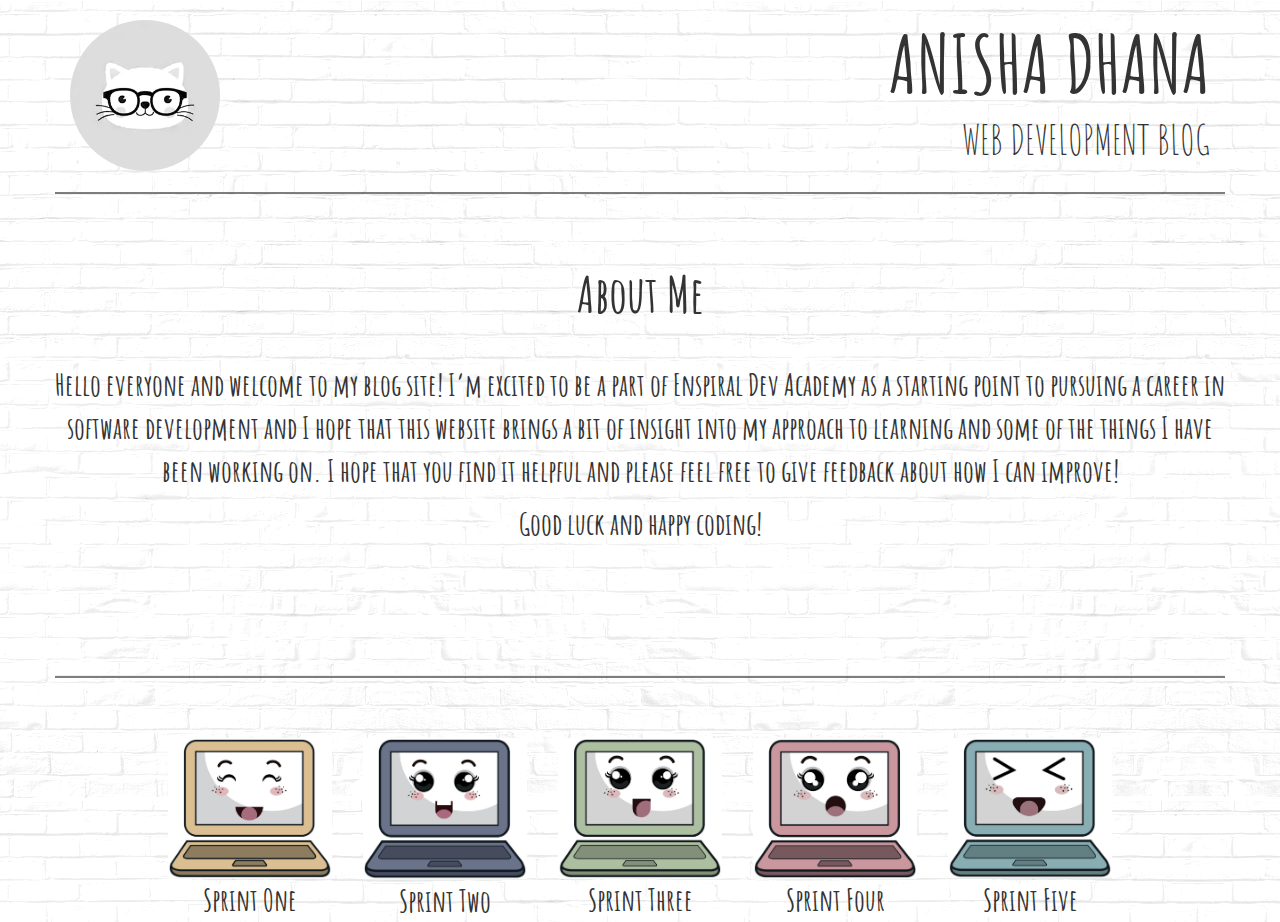
==== index.html @ 3fe773cd "skip to page buttons" ====
<!DOCTYPE html>
<html lang='en'>
    
    <head>
        <meta charset="utf-8">
        <title>Anisha's Blog Site</title>
        <link rel="stylesheet" href="css/bootstrap.css">
        <link rel="stylesheet" href="css/style.css">
        <link rel="stylesheet" href="https://fonts.googleapis.com/css?family=Amatic+SC" >
    </head>

    <body>
        <div class="container">

            <div class="row">
                <div class="col-md-6">
                    <a href="index.html"> <img class="round-img title-logo img-responsive" src="images/logo.png" width="150" height="150" alt="cute cat cartoon"></a>
                </div>
                <div class="col-md-6 text-right text-uppercase">
                    <h1 class="title-super">Anisha Dhana</h1>
                    <h4 class="subtitle">Web Development Blog</h4>
                </div>
            </div>

            <div class="row">
                <hr class="rule">
            </div>

            <div class="row text-center">
                <h2>About Me</h2>
                <p>
                    Hello everyone and welcome to my blog site!  I’m excited to be a part of Enspiral Dev Academy as a starting point to pursuing a career in software development and I hope that this website brings a bit of insight into my approach to learning and some of the things I have been working on.  I hope that you find it helpful and please feel free to give feedback about how I can improve!
                <p id="about-me">Good luck and happy coding!</p>
                </p>
            </div>

            <div class="row">
                <hr class="bottom-rule">
            </div>

            <div class="row text-center">
                <div class="col-md-2 col-md-offset-1">
                        <a href="blog/sprint1-cultural.html">
                            <figure class="icon">
                                <img class="img-responsive" src="images/Sprint-1.png" alt="Sprint 1" />
                                <figcaption class="caption">Sprint One</figcaption>
                            </figure>
                        </a>
                </div>
                <div class="col-md-2">
                        <a href="blog/sprint2-technical.html">
                            <figure class="icon">
                                <img class="img-responsive" src="images/Sprint-2.png" alt="Sprint 2" />
                                <figcaption class="caption">Sprint Two</figcaption>
                            </figure>
                        </a>

                </div>
                <div class="col-md-2">
                        <a href="blog/sprint3-technical.html">
                            <figure class="icon">
                                <img class="img-responsive" src="images/Sprint-3.png" alt="Sprint 3" />
                                <figcaption class="caption">Sprint Three</figcaption>
                            </figure>
                        </a>
                </div>
                <div class="col-md-2">
                        <a href="blog/sprint4-technical.html">
                            <figure class="icon">
                                <img class="img-responsive" src="images/Sprint-4.png" alt="Sprint 4" />
                                <figcaption class="caption">Sprint Four</figcaption>
                            </figure>
                        </a>
                </div>

            
                <div class="col-md-2">
                        <a href="blog/sprint5-technical.html">
                            <figure class="icon">
                                <img class="img-responsive" src="images/Sprint-5.png" alt="Sprint 5" />
                                <figcaption class="caption">Sprint Five</figcaption>
                            </figure>
                        </a>
                </div>
            </div>



        </div>

    </body>
    
  



</html>
---- css/style.css ----
body {
    background-image: url("../images/background.png");
    font-family: 'Amatic SC', cursive;
    
}

.rule {
    height: 2px;
    border: none;
    background-color: #333333a1;
}

.bottom-rule {
    height: 2px;
    border; none;
    background-color: #333333a1;
    margin-top: 80px;
    margin-bottom: 60px;
}

.round-img {
    border-radius: 50%
}

.title-super {
    font-size: 80px;
    font-weight: 600;
}

.subtitle {
    font-size: 40px;
    font-weight: 400;
}

.title-logo {
    margin-top: 20px
}


.icon img {
    display: block;
    max-width: 100%;
    height: auto;
    color: black;
    }

.caption {
    color: #333333;
    font-size: 30px;
    font-weight: 800;
}

.home-logo {
    color: #333333;
    font-size: 25px;
    font-weight: 800;
    position: absolute;
    left: 75px;
    bottom: 5px;
}

h2 {
    font-size: 50px;
    font-weight: 700;
    line-height: 120px;
}

h3 {
    font-size: 35px;
    font-weight: 600;
    line-height: 170px;
}

p {
    font-size: 30px;
    font-weight: 600;
}

.border {
    border: solid #333333;
    padding: 20px;
    margin-top: 40px;
}

.example {
    font-size: 23px;
    font-weight: 1000;
    margin-top: 10px;
    width: 400px;
    margin-left: 77px;
}

.code-font {
    color: #333333;
    background-color: #b3acac69;
    padding-left: 4px;
    padding-right: 4px;
    font-size: 70%;
    font-weight: 300;
}

#space-image {
    margin-bottom: 70px;
}

.code-screenshot {
    border: solid #333333;
    padding: 5px;
    margin: 40px;
}

ul {
    font-size: 30px;
    margin: 30px;
    font-weight: 600;
    list-style-position: inside;
    text-indent: 20%
    ;
}

#fixed-cat {
    position: fixed;
    bottom: 20px;
    right: 35px;
}

#fixed-logo {
    color: #333333;
    font-size: 22px;
    font-weight: 800;
    position: absolute;
    left: 35px;
    top: 90px;
}

.move-up {
    border: solid #333333;
    padding: 5px;
    margin-top: 15px;
    margin-bottom: 60px;
}

#about-me {
    margin-bottom: 30px;
    margin-bottom: 50px;
}

.back-to-top {
    font-size: 28px;
    font-weight: 800;
    margin-top: 70px;
    color: #333333a1
}

a {
    color: #333333
}

.page-button {
    font-size: 28px;
    font-weight: 800;
    color: #333333a1
}
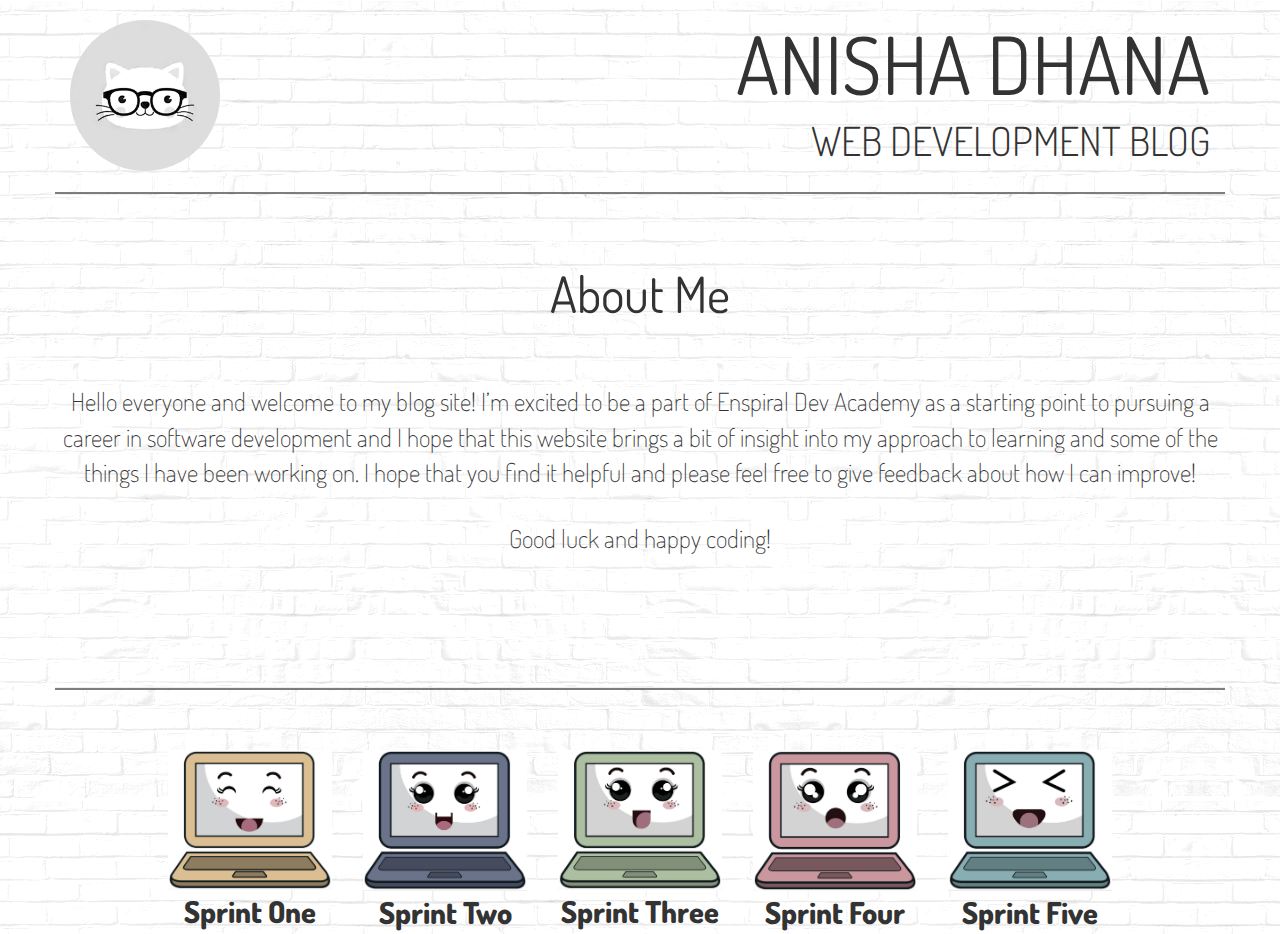
==== commit 2c5e5f31: "change font" ====
--- a/index.html
+++ b/index.html
@@ -3,10 +3,12 @@
     
     <head>
         <meta charset="utf-8">
+        <meta name="viewport" content="width=device-width, initial-scale=1.0">
+        <meta http-equiv="X-UA-Compatible" content="ie=edge">
         <title>Anisha's Blog Site</title>
         <link rel="stylesheet" href="css/bootstrap.css">
         <link rel="stylesheet" href="css/style.css">
-        <link rel="stylesheet" href="https://fonts.googleapis.com/css?family=Amatic+SC" >
+        <link rel="stylesheet" href="https://fonts.googleapis.com/css?family=Dosis">
     </head>
 
     <body>
@@ -89,9 +91,5 @@
         </div>
 
     </body>
-    
-  
-
-
 
 </html>--- a/css/style.css
+++ b/css/style.css
@@ -1,7 +1,6 @@
 body {
     background-image: url("../images/background.png");
-    font-family: 'Amatic SC', cursive;
-    
+    font-family: 'Dosis', sans-serif;
 }
 
 .rule {
@@ -24,12 +23,12 @@
 
 .title-super {
     font-size: 80px;
-    font-weight: 600;
+    font-weight: 400;
 }
 
 .subtitle {
     font-size: 40px;
-    font-weight: 400;
+    font-weight: 300;
 }
 
 .title-logo {
@@ -53,27 +52,29 @@
 .home-logo {
     color: #333333;
     font-size: 25px;
-    font-weight: 800;
+    font-weight: 300;
     position: absolute;
-    left: 75px;
+    left: 62px;
     bottom: 5px;
 }
 
 h2 {
     font-size: 50px;
-    font-weight: 700;
+    font-weight: 400;
     line-height: 120px;
 }
 
 h3 {
     font-size: 35px;
-    font-weight: 600;
+    font-weight: 300;
     line-height: 170px;
 }
 
 p {
-    font-size: 30px;
-    font-weight: 600;
+    font-size: 25px;
+    font-weight: 200;
+    margin-top: 30px;
+    margin-bottom: 30px;
 }
 
 .border {
@@ -110,9 +111,9 @@
 }
 
 ul {
-    font-size: 30px;
+    font-size: 25px;
     margin: 30px;
-    font-weight: 600;
+    font-weight: 200;
     list-style-position: inside;
     text-indent: 20%
     ;
@@ -126,11 +127,11 @@
 
 #fixed-logo {
     color: #333333;
-    font-size: 22px;
+    font-size: 17px;
     font-weight: 800;
     position: absolute;
-    left: 35px;
-    top: 90px;
+    left: 32px;
+    top: 94px;
 }
 
 .move-up {
@@ -146,8 +147,8 @@
 }
 
 .back-to-top {
-    font-size: 28px;
-    font-weight: 800;
+    font-size: 20px;
+    font-weight: 300;
     margin-top: 70px;
     color: #333333a1
 }
@@ -157,7 +158,11 @@
 }
 
 .page-button {
-    font-size: 28px;
-    font-weight: 800;
+    font-size: 22px;
+    font-weight: 300;
     color: #333333a1
+}
+
+.next-question {
+    margin-top: 80px;
 }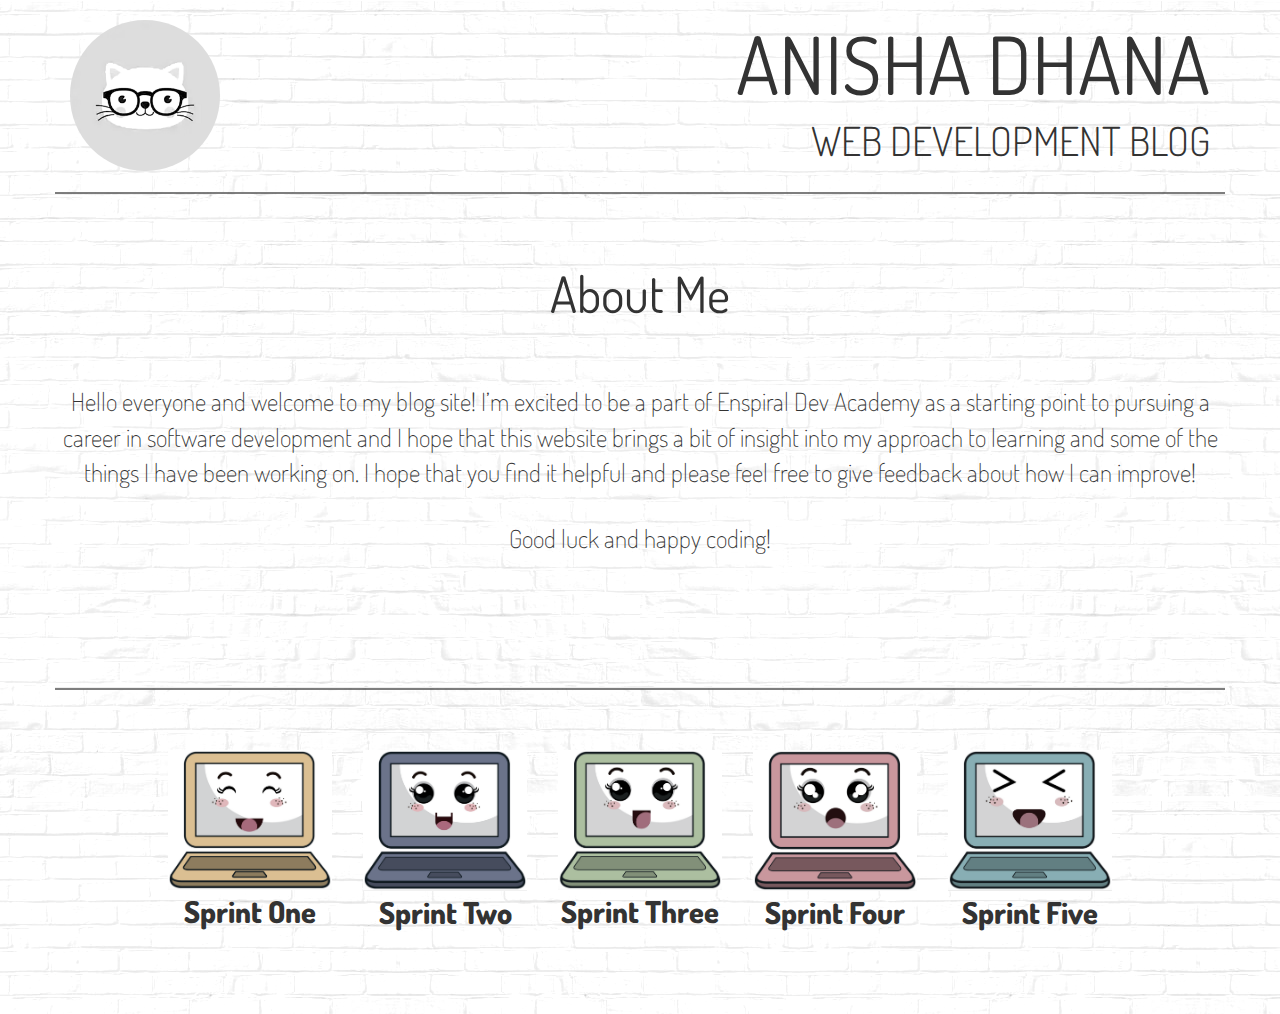
==== commit 52e0aa04: "sprint 2 core" ====
--- a/index.html
+++ b/index.html
@@ -40,7 +40,7 @@
                 <hr class="bottom-rule">
             </div>
 
-            <div class="row text-center">
+            <div class="row text-center page-bottom">
                 <div class="col-md-2 col-md-offset-1">
                         <a href="blog/sprint1-cultural.html">
                             <figure class="icon">
--- a/css/style.css
+++ b/css/style.css
@@ -165,4 +165,8 @@
 
 .next-question {
     margin-top: 80px;
+}
+
+.page-bottom {
+    margin-bottom: 80px;
 }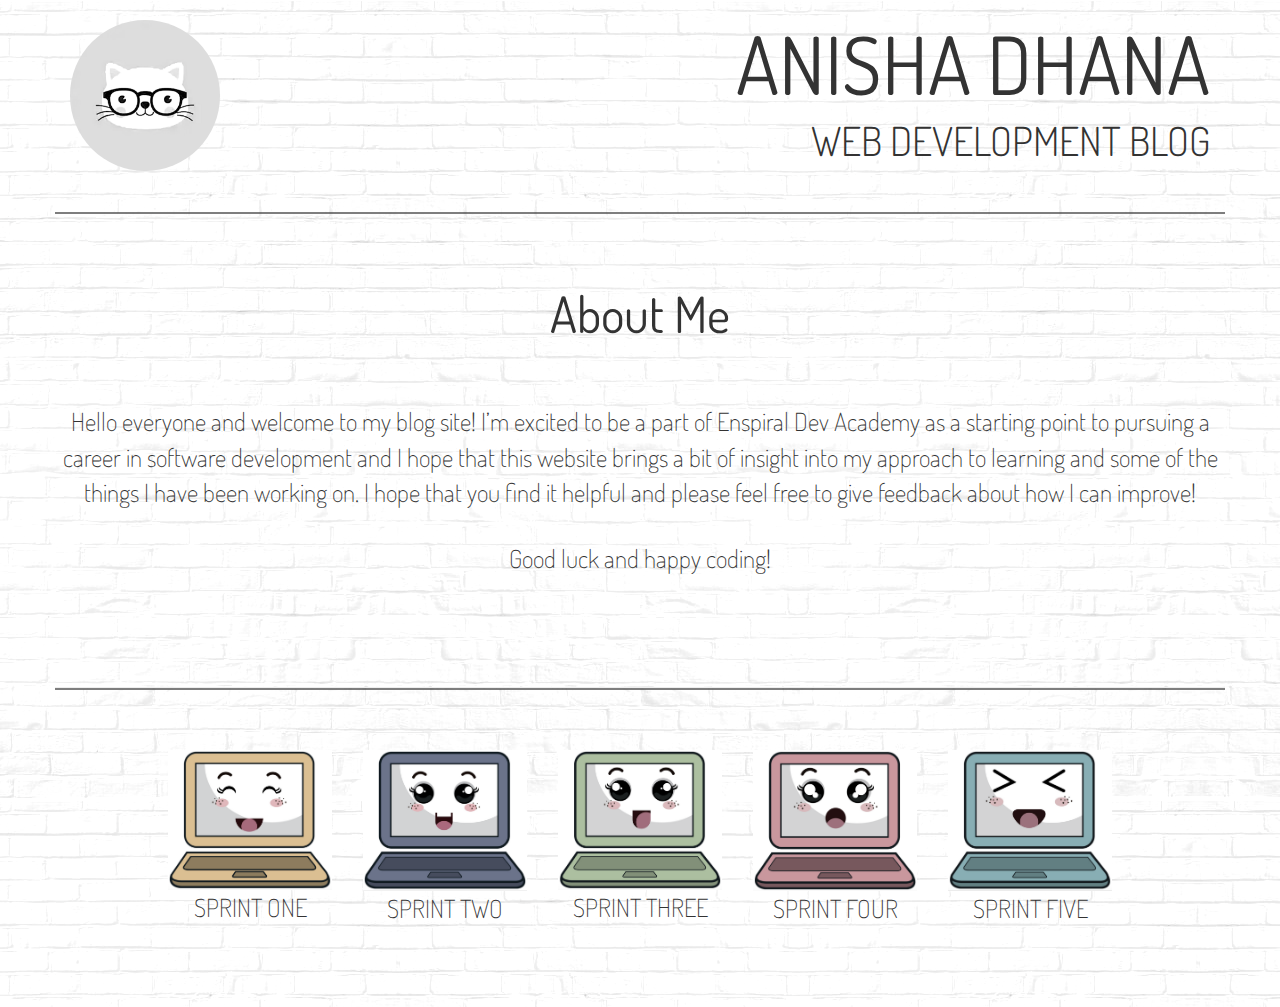
==== commit 3cdaa9ab: "sprint 3 technical blog" ====
--- a/index.html
+++ b/index.html
@@ -5,7 +5,7 @@
         <meta charset="utf-8">
         <meta name="viewport" content="width=device-width, initial-scale=1.0">
         <meta http-equiv="X-UA-Compatible" content="ie=edge">
-        <title>Anisha's Blog Site</title>
+        <title>Anisha Dhana | Web Developer</title>
         <link rel="stylesheet" href="css/bootstrap.css">
         <link rel="stylesheet" href="css/style.css">
         <link rel="stylesheet" href="https://fonts.googleapis.com/css?family=Dosis">
@@ -45,7 +45,7 @@
                         <a href="blog/sprint1-cultural.html">
                             <figure class="icon">
                                 <img class="img-responsive" src="images/Sprint-1.png" alt="Sprint 1" />
-                                <figcaption class="caption">Sprint One</figcaption>
+                                <figcaption class="caption">SPRINT ONE</figcaption>
                             </figure>
                         </a>
                 </div>
@@ -53,7 +53,7 @@
                         <a href="blog/sprint2-technical.html">
                             <figure class="icon">
                                 <img class="img-responsive" src="images/Sprint-2.png" alt="Sprint 2" />
-                                <figcaption class="caption">Sprint Two</figcaption>
+                                <figcaption class="caption">SPRINT TWO</figcaption>
                             </figure>
                         </a>
 
@@ -62,7 +62,7 @@
                         <a href="blog/sprint3-technical.html">
                             <figure class="icon">
                                 <img class="img-responsive" src="images/Sprint-3.png" alt="Sprint 3" />
-                                <figcaption class="caption">Sprint Three</figcaption>
+                                <figcaption class="caption">SPRINT THREE</figcaption>
                             </figure>
                         </a>
                 </div>
@@ -70,7 +70,7 @@
                         <a href="blog/sprint4-technical.html">
                             <figure class="icon">
                                 <img class="img-responsive" src="images/Sprint-4.png" alt="Sprint 4" />
-                                <figcaption class="caption">Sprint Four</figcaption>
+                                <figcaption class="caption">SPRINT FOUR</figcaption>
                             </figure>
                         </a>
                 </div>
@@ -80,7 +80,7 @@
                         <a href="blog/sprint5-technical.html">
                             <figure class="icon">
                                 <img class="img-responsive" src="images/Sprint-5.png" alt="Sprint 5" />
-                                <figcaption class="caption">Sprint Five</figcaption>
+                                <figcaption class="caption">SPRINT FIVE</figcaption>
                             </figure>
                         </a>
                 </div>
--- a/css/style.css
+++ b/css/style.css
@@ -7,6 +7,7 @@
     height: 2px;
     border: none;
     background-color: #333333a1;
+    margin-top: 40px;
 }
 
 .bottom-rule {
@@ -45,8 +46,8 @@
 
 .caption {
     color: #333333;
-    font-size: 30px;
-    font-weight: 800;
+    font-size: 25px;
+    font-weight: 200;
 }
 
 .home-logo {
@@ -96,7 +97,7 @@
     background-color: #b3acac69;
     padding-left: 4px;
     padding-right: 4px;
-    font-size: 70%;
+    font-size: 85%;
     font-weight: 300;
 }
 
@@ -114,9 +115,18 @@
     font-size: 25px;
     margin: 30px;
     font-weight: 200;
-    list-style-position: inside;
-    text-indent: 20%
-    ;
+    margin-left: 250px
+}
+
+ol {
+    font-size: 25px;
+    margin: 30px;   
+    font-weight: 200;
+    margin-left: 300px;
+}
+
+li {
+    padding-left: 23px;
 }
 
 #fixed-cat {
@@ -143,7 +153,7 @@
 
 #about-me {
     margin-bottom: 30px;
-    margin-bottom: 50px;
+    margin-bottom: 20px;
 }
 
 .back-to-top {
@@ -153,7 +163,7 @@
     color: #333333a1
 }
 
-a {
+.links {
     color: #333333
 }
 
@@ -169,4 +179,14 @@
 
 .page-bottom {
     margin-bottom: 80px;
+}
+
+#animals {
+    margin-left: 400px;
+    list-style-type: none;
+}
+
+#properties {
+    margin-left: 400px;
+    list-style-type: none;
 }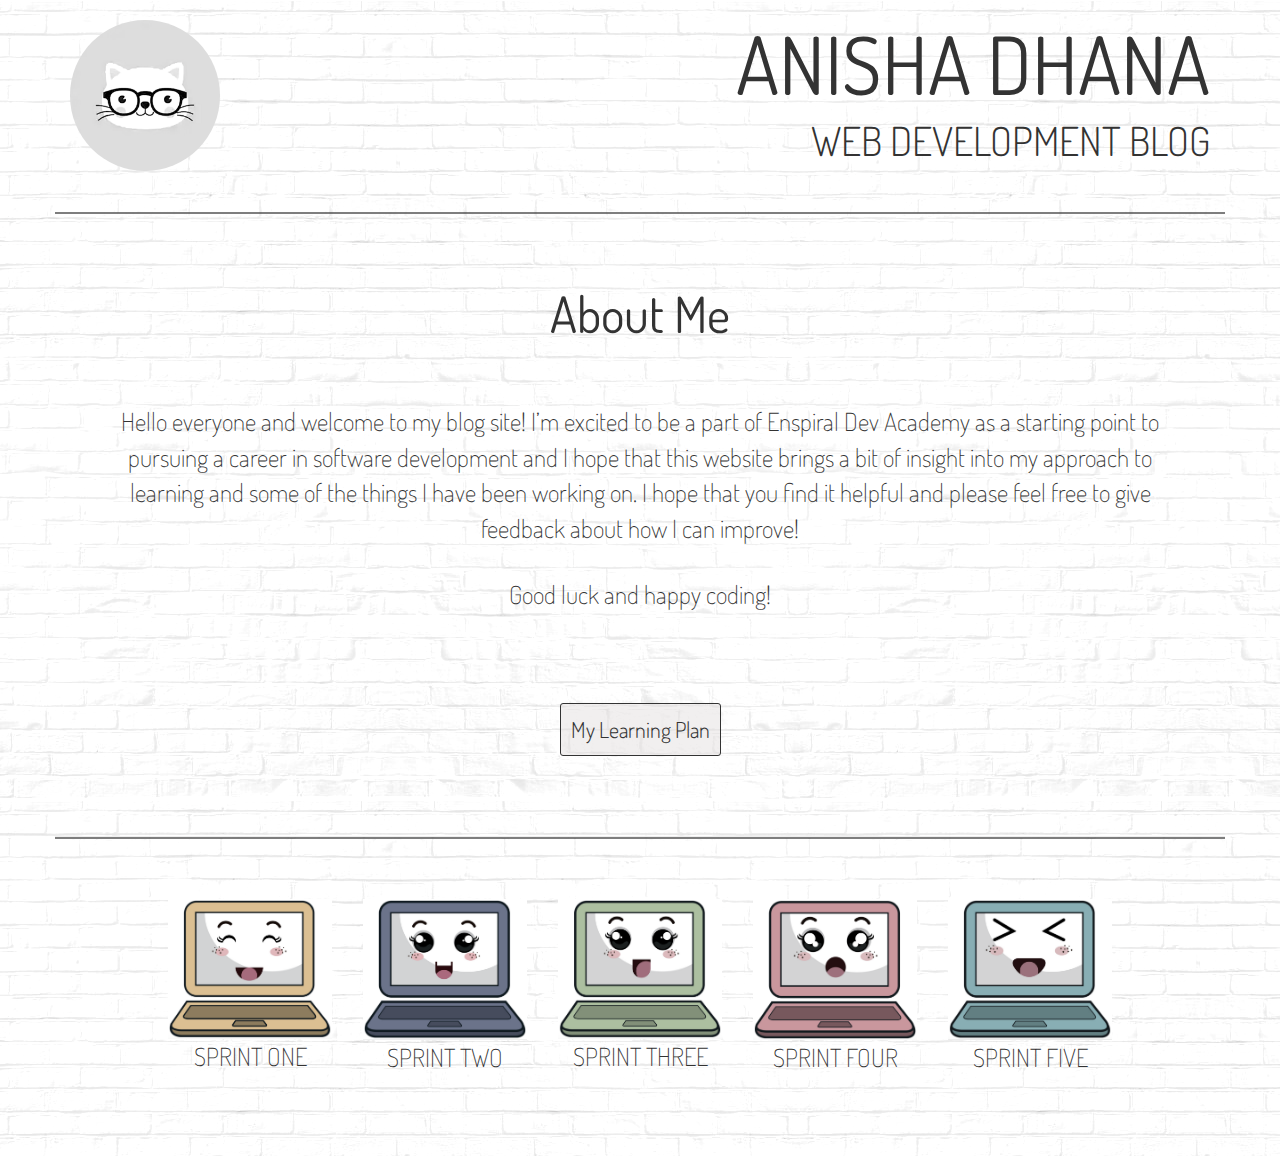
==== commit 74f12db0: "bootcamp learning plan" ====
--- a/index.html
+++ b/index.html
@@ -34,6 +34,14 @@
                     Hello everyone and welcome to my blog site!  I’m excited to be a part of Enspiral Dev Academy as a starting point to pursuing a career in software development and I hope that this website brings a bit of insight into my approach to learning and some of the things I have been working on.  I hope that you find it helpful and please feel free to give feedback about how I can improve!
                 <p id="about-me">Good luck and happy coding!</p>
                 </p>
+            </div>
+            <br>
+            <br>
+            <br>
+            <div class="row text-center">
+                <button class="page-button">
+                    <a class="links" href="blog/learning-plan.html">My Learning Plan</a>
+                </button>
             </div>
 
             <div class="row">
--- a/css/style.css
+++ b/css/style.css
@@ -63,12 +63,21 @@
     font-size: 50px;
     font-weight: 400;
     line-height: 120px;
+    margin-left: 60px;
+    margin-right: 60px;
 }
 
 h3 {
     font-size: 35px;
     font-weight: 300;
-    line-height: 170px;
+    line-height: 150px;
+    margin-left: 60px;
+}
+
+h4 {
+    font-size: 30px;
+    font-weight: 300px;
+    margin-left: 60px;
 }
 
 p {
@@ -76,6 +85,8 @@
     font-weight: 200;
     margin-top: 30px;
     margin-bottom: 30px;
+    margin-left: 60px;
+    margin-right: 60px;
 }
 
 .border {
@@ -94,11 +105,13 @@
 
 .code-font {
     color: #333333;
-    background-color: #b3acac69;
-    padding-left: 4px;
-    padding-right: 4px;
-    font-size: 85%;
-    font-weight: 300;
+    background-color: #e4dfdf80;
+    padding: 3px;
+    font-size: 80%;
+    font-weight: 300;
+    border: solid #333333;
+    border-width: thin;
+    border-radius: 3px;
 }
 
 #space-image {
@@ -118,11 +131,29 @@
     margin-left: 250px
 }
 
-ol {
+#neuro-list {
+    margin-left: 440px;
+}
+
+#cupcakes {
     font-size: 25px;
     margin: 30px;   
     font-weight: 200;
     margin-left: 300px;
+}
+
+#reflections {
+    font-size: 25px;
+    margin: 30px;
+    font-weight: 200;
+    margin-left: 100px;
+}
+
+#ducky {
+    font-size: 23px; 
+    font-weight: 200;
+    margin-left: 60px;
+    line-height: 40px;
 }
 
 li {
@@ -189,4 +220,22 @@
 #properties {
     margin-left: 400px;
     list-style-type: none;
-}+}
+
+button {
+    border-radius: 3px;
+    background-color: #e4dfdf80;
+    border: solid #333333;
+    border-width: thin; 
+    padding: 10px;
+}
+
+button:focus {
+    outline: 0;
+}
+
+.anecdotes {
+    margin-top: 50px;
+    margin-left: 95px;
+    text-decoration: underline;
+}
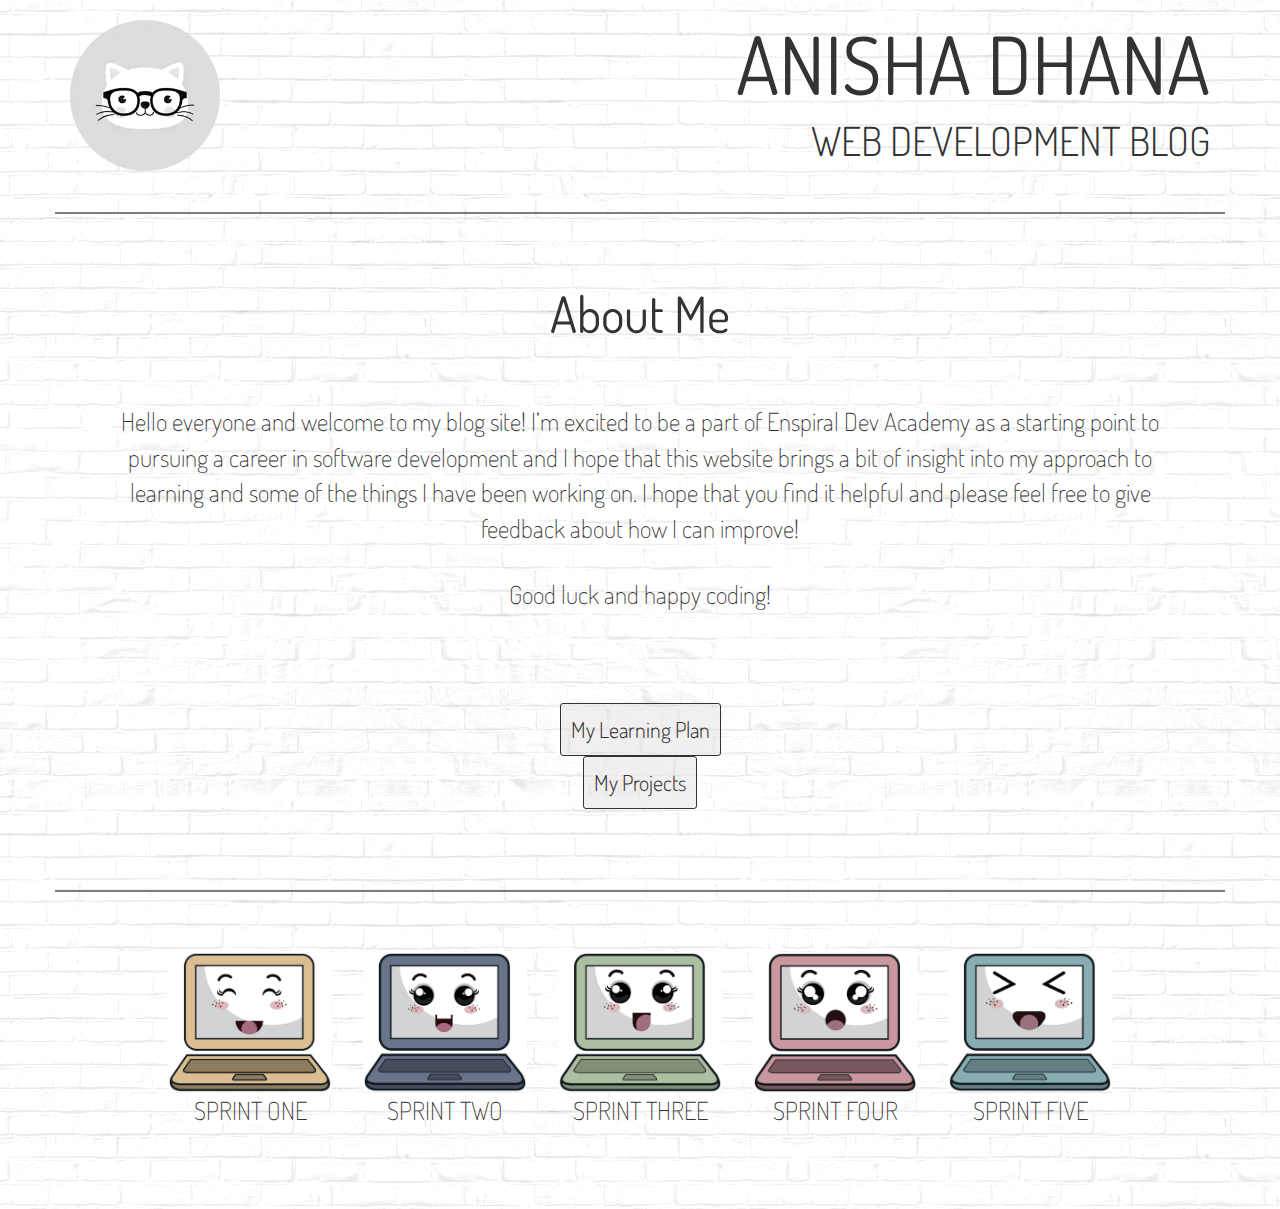
==== commit f6505d28: "add projects button to homepage" ====
--- a/index.html
+++ b/index.html
@@ -44,6 +44,11 @@
                 </button>
             </div>
 
+            <div class="row text-center">
+                <button class="page-button">
+                    <a class="links" href="blog/sprint5-technical.html">My Projects</a>
+                </button>
+            </div>
             <div class="row">
                 <hr class="bottom-rule">
             </div>
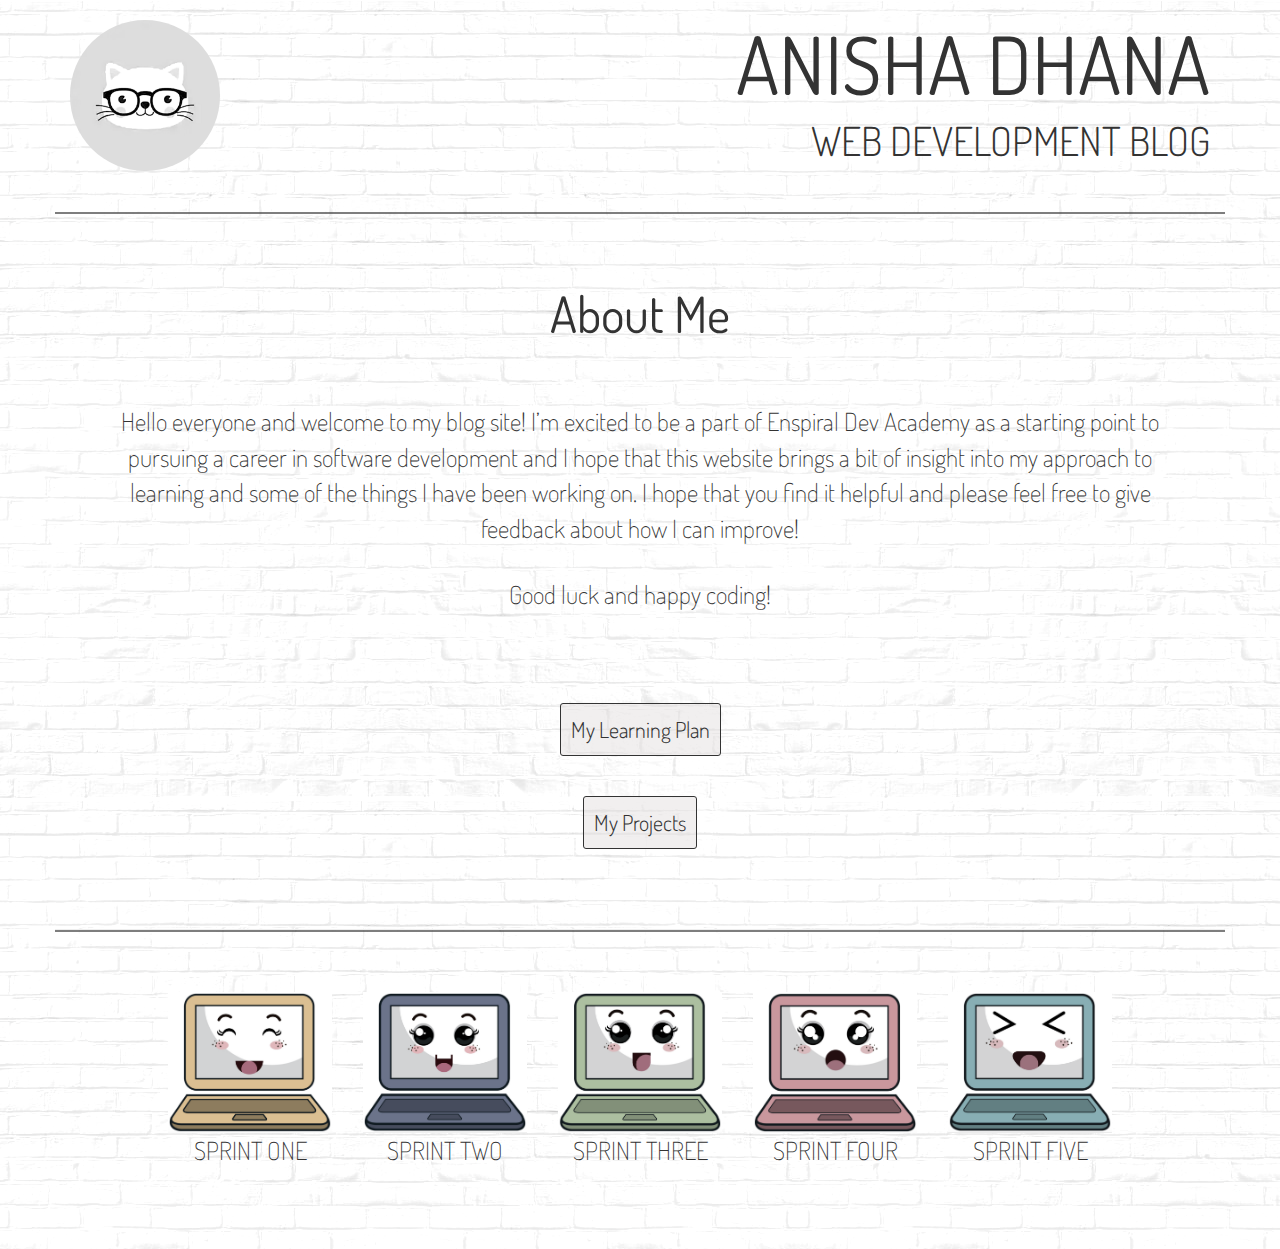
==== commit 65c1a02f: "add page breaks" ====
--- a/index.html
+++ b/index.html
@@ -43,7 +43,8 @@
                     <a class="links" href="blog/learning-plan.html">My Learning Plan</a>
                 </button>
             </div>
-
+            <br>
+            <br>
             <div class="row text-center">
                 <button class="page-button">
                     <a class="links" href="blog/sprint5-technical.html">My Projects</a>
